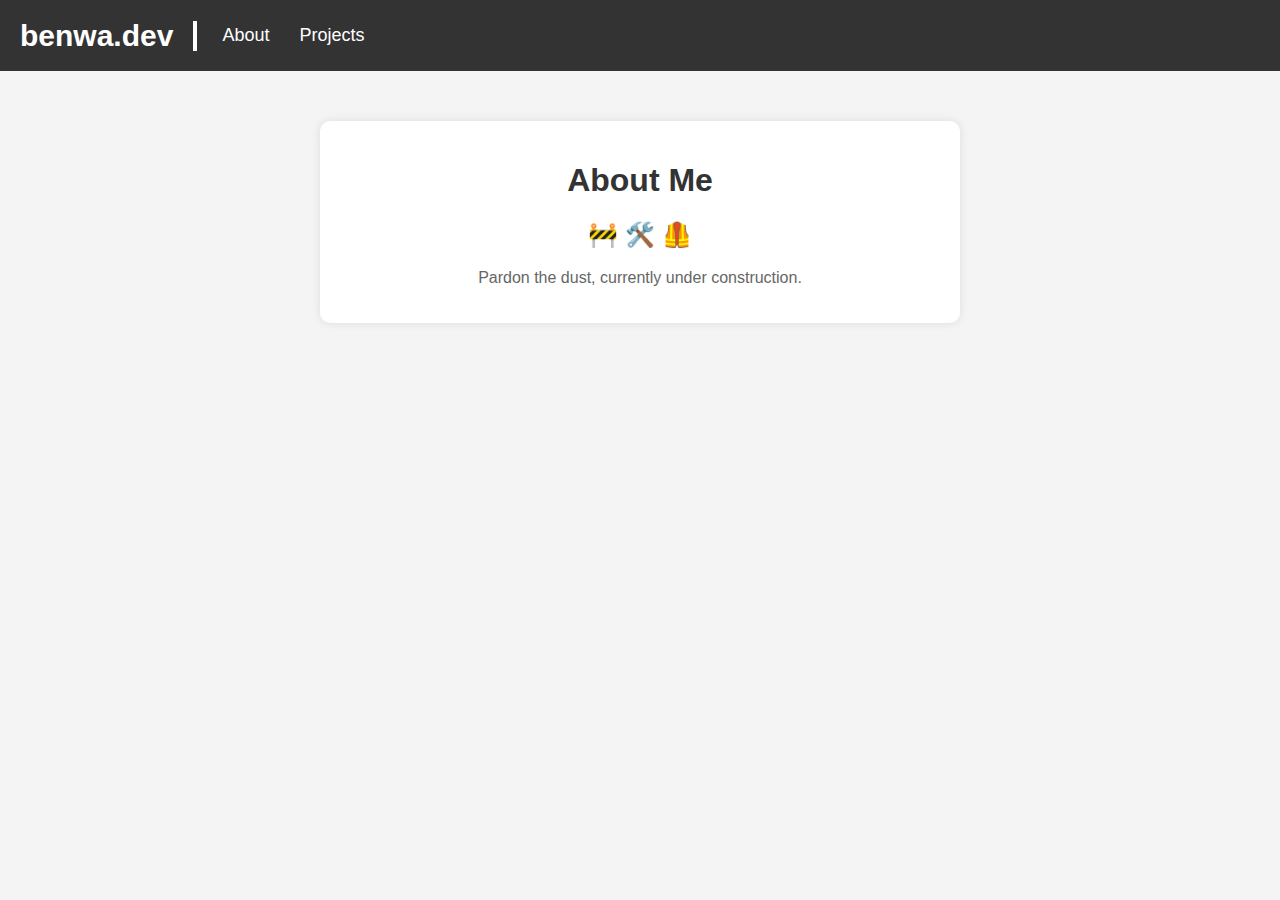
==== about.html @ 95da30ef "added nav header and pages" ====
<!DOCTYPE html>
<html>
<head>
    <meta charset="UTF-8">
    <meta name="viewport" content="width=device-width, initial-scale=1.0">
    <title>About Me</title>
    <style>
        body {
            font-family: Arial, sans-serif;
            margin: 0;
            padding: 0;
            background-color: #f4f4f4;
            text-align: center;
        }
        .container {
            max-width: 600px;
            margin: 50px auto;
            background: white;
            padding: 20px;
            border-radius: 10px;
            box-shadow: 0 0 10px rgba(0, 0, 0, 0.1);
        }
        h1 {
            color: #333;
        }
        p {
            color: #666;
            font-size: 16px;
        }
        .header {
            background: #333;
            color: white;
            padding: 15px 20px;
            display: flex;
            align-items: center;
        }
        .nav {
            display: flex;
            gap: 10px;
        }
        .nav a {
            color: white;
            text-decoration: none;
            font-size: 18px;
            padding: 10px;
        }
        .title a {
            color: white;
            text-decoration: none;
            font-size: 30px;
            font-weight: bold;
        }
        .vertical-line {
            border-left: 4px solid white;
            height: 30px;
            margin-left: 20px;
            margin-right: 15px;
        }
    </style>
</head>
<body>
    <div class="header">
        <nav class="title">
            <a href="index.html">benwa.dev</a>
        </nav>
        <div class="vertical-line"></div>
        <nav class="nav">
            <a href="about.html">About</a>
            <a href="projects.html">Projects</a>
        </nav>
    </div>
    <div class="container">
        <h1>About Me</h1>
        <h2>🚧 🛠️ 🦺</h2>
        <p>Pardon the dust, currently under construction.</p>
    </div>
</body>
</html>
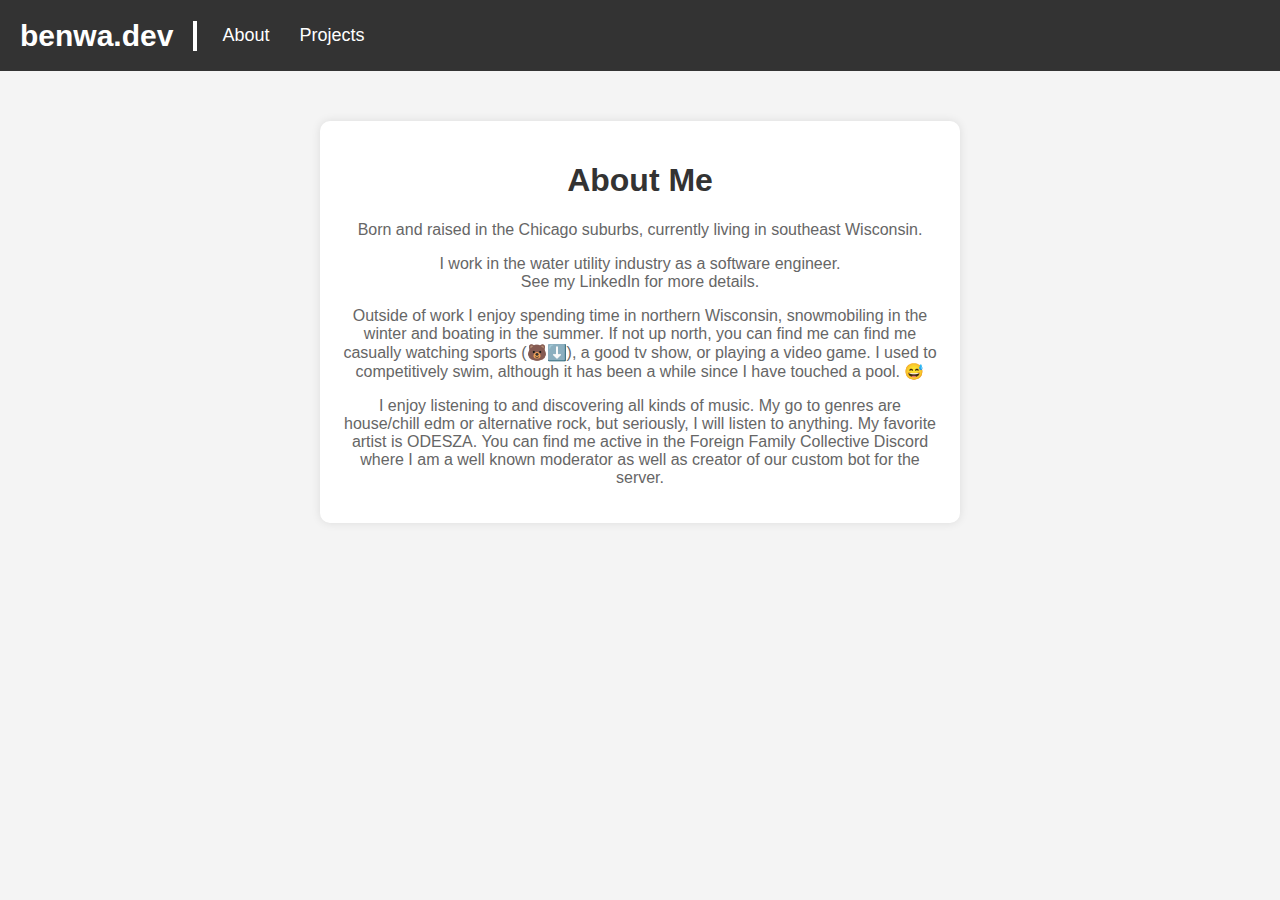
==== commit 09a3d72d: "added some detail" ====
--- a/about.html
+++ b/about.html
@@ -3,76 +3,20 @@
 <head>
     <meta charset="UTF-8">
     <meta name="viewport" content="width=device-width, initial-scale=1.0">
-    <title>About Me</title>
-    <style>
-        body {
-            font-family: Arial, sans-serif;
-            margin: 0;
-            padding: 0;
-            background-color: #f4f4f4;
-            text-align: center;
-        }
-        .container {
-            max-width: 600px;
-            margin: 50px auto;
-            background: white;
-            padding: 20px;
-            border-radius: 10px;
-            box-shadow: 0 0 10px rgba(0, 0, 0, 0.1);
-        }
-        h1 {
-            color: #333;
-        }
-        p {
-            color: #666;
-            font-size: 16px;
-        }
-        .header {
-            background: #333;
-            color: white;
-            padding: 15px 20px;
-            display: flex;
-            align-items: center;
-        }
-        .nav {
-            display: flex;
-            gap: 10px;
-        }
-        .nav a {
-            color: white;
-            text-decoration: none;
-            font-size: 18px;
-            padding: 10px;
-        }
-        .title a {
-            color: white;
-            text-decoration: none;
-            font-size: 30px;
-            font-weight: bold;
-        }
-        .vertical-line {
-            border-left: 4px solid white;
-            height: 30px;
-            margin-left: 20px;
-            margin-right: 15px;
-        }
-    </style>
+    <link rel="icon" type="image/png" href="images/bitmojiHeadshot.png"/>
+    <link rel="stylesheet" href="styles/main.css" /> 
+    <script src="./components/navbar.js"></script>
+    <title>benwa | about</title>
 </head>
 <body>
-    <div class="header">
-        <nav class="title">
-            <a href="index.html">benwa.dev</a>
-        </nav>
-        <div class="vertical-line"></div>
-        <nav class="nav">
-            <a href="about.html">About</a>
-            <a href="projects.html">Projects</a>
-        </nav>
-    </div>
-    <div class="container">
+    <nav-bar></nav-bar>
+    <div class="main-container">
         <h1>About Me</h1>
-        <h2>🚧 🛠️ 🦺</h2>
-        <p>Pardon the dust, currently under construction.</p>
+        <p>Born and raised in the Chicago suburbs, currently living in southeast Wisconsin.</p>
+        <p>I work in the water utility industry as a software engineer. <br> See my LinkedIn for more details.</p>
+        <p>Outside of work I enjoy spending time in northern Wisconsin, snowmobiling in the winter and boating in the summer. 
+            If not up north, you can find me can find me casually watching sports (🐻⬇️), a good tv show, or playing a video game. I used to competitively swim, although it has been a while since I have touched a pool. 😅</p>
+        <p>I enjoy listening to and discovering all kinds of music. My go to genres are house/chill edm or alternative rock, but seriously, I will listen to anything. My favorite artist is ODESZA. You can find me active in the Foreign Family Collective Discord where I am a well known moderator as well as creator of our custom bot for the server.</p>    
     </div>
 </body>
 </html>--- a/styles/main.css
+++ b/styles/main.css
@@ -0,0 +1,54 @@
+body {
+    font-family: Arial, sans-serif;
+    margin: 0;
+    padding: 0;
+    background-color: #f4f4f4;
+    text-align: center;
+}
+.main-container {
+    max-width: 600px;
+    margin: 50px auto;
+    background: white;
+    padding: 20px;
+    border-radius: 10px;
+    box-shadow: 0 0 10px rgba(0, 0, 0, 0.1);
+}
+img {
+    width: 150px;
+    height: 150px;
+    border-radius: 50%;
+    margin-bottom: 20px;
+}
+h1 {
+    color: #333;
+}
+p {
+    color: #666;
+    font-size: 16px;
+}
+.social-links {
+    margin-top: 20px;
+}
+.social-links a {
+    display: inline-block;
+    margin: 0 10px;
+}
+.social-links img {
+    width: 40px;
+    height: 40px;
+    border-radius: 0;
+}
+@media only screen and (max-width: 500px){ /* portrait mobile */
+    .main-container {
+    max-width: 320px;
+    margin: 80px auto;
+    background: white;
+    padding: 20px;
+    border-radius: 10px;
+    box-shadow: 0 0 10px rgba(0, 0, 0, 0.1);
+}
+p {
+    color: #666;
+    font-size: 15px;
+}
+}